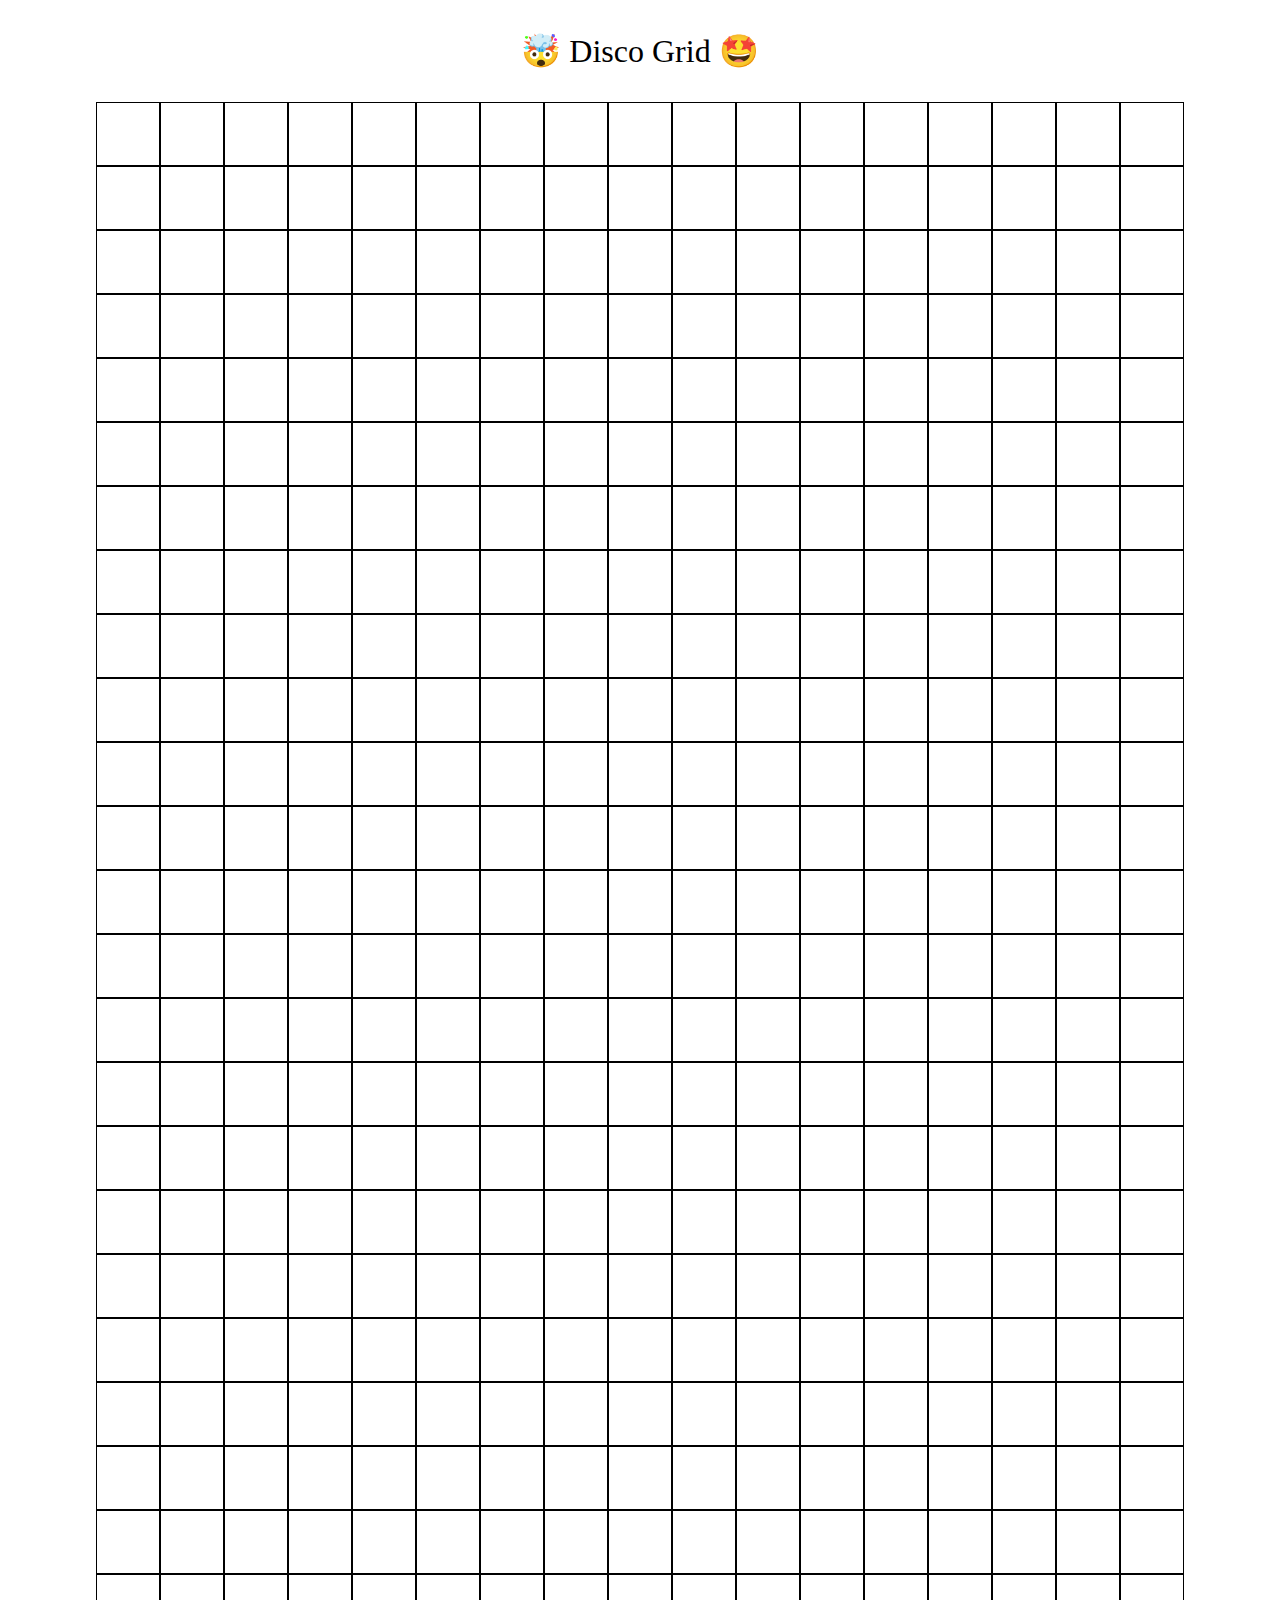
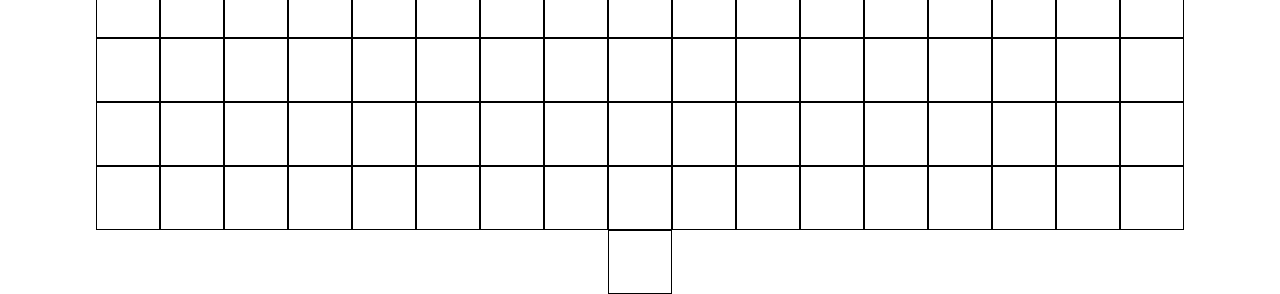
==== block-BJaael/code/index.html @ 888f1468 "completed block 5 of understanding browser events" ====
<!DOCTYPE html>
<html lang="en">
  <head>
    <meta charset="UTF-8" />
    <meta name="viewport" content="width=device-width, initial-scale=1.0" />
    <title>🤯 Disco Grid 🤩</title>
    <link
      href="https://fonts.googleapis.com/css2?family=Montserrat:wght@200;400&display=swap"
      rel="stylesheet"
    />
    <link rel="stylesheet" href="style.css" />
  </head>
  <body>
    <h1 class="heading">🤯 Disco Grid 🤩</h1>
  <div class="container flex">
    
      <div class="box"></div>
      <div class="box"></div>
      <div class="box"></div>
      <div class="box"></div>
      <div class="box"></div>
      <div class="box"></div>
      <div class="box"></div>
      <div class="box"></div>
      <div class="box"></div>
      <div class="box"></div>
      <div class="box"></div>
      <div class="box"></div>
      <div class="box"></div>
      <div class="box"></div>
      <div class="box"></div>
      <div class="box"></div>
      <div class="box"></div>
      <div class="box"></div>
      <div class="box"></div>
      <div class="box"></div>
      <div class="box"></div>
      <div class="box"></div>
      <div class="box"></div>
      <div class="box"></div>
      <div class="box"></div>
      <div class="box"></div>
      <div class="box"></div>
      <div class="box"></div>
      <div class="box"></div>
      <div class="box"></div>

<div class="box"></div>
<div class="box"></div>
<div class="box"></div>
<div class="box"></div>
<div class="box"></div>
<div class="box"></div>
<div class="box"></div>
<div class="box"></div>
<div class="box"></div>
<div class="box"></div>
<div class="box"></div>
<div class="box"></div>
<div class="box"></div>
<div class="box"></div>
<div class="box"></div>
<div class="box"></div>
<div class="box"></div>
<div class="box"></div>
<div class="box"></div>
<div class="box"></div>
<div class="box"></div>
<div class="box"></div>
<div class="box"></div>
<div class="box"></div>
<div class="box"></div>
<div class="box"></div>
<div class="box"></div>
<div class="box"></div>
<div class="box"></div>
<div class="box"></div>

<div class="box"></div>
<div class="box"></div>
<div class="box"></div>
<div class="box"></div>
<div class="box"></div>
<div class="box"></div>
<div class="box"></div>
<div class="box"></div>
<div class="box"></div>
<div class="box"></div>
<div class="box"></div>
<div class="box"></div>
<div class="box"></div>
<div class="box"></div>
<div class="box"></div>
<div class="box"></div>
<div class="box"></div>
<div class="box"></div>
<div class="box"></div>
<div class="box"></div>
<div class="box"></div>
<div class="box"></div>
<div class="box"></div>
<div class="box"></div>
<div class="box"></div>
<div class="box"></div>
<div class="box"></div>
<div class="box"></div>
<div class="box"></div>
<div class="box"></div>
<div class="box"></div>
<div class="box"></div>
<div class="box"></div>
<div class="box"></div>
<div class="box"></div>
<div class="box"></div>
<div class="box"></div>
<div class="box"></div>
<div class="box"></div>
<div class="box"></div>
<div class="box"></div>
<div class="box"></div>
<div class="box"></div>
<div class="box"></div>
<div class="box"></div>
<div class="box"></div>
<div class="box"></div>
<div class="box"></div>
<div class="box"></div>
<div class="box"></div>
<div class="box"></div>
<div class="box"></div>
<div class="box"></div>
<div class="box"></div>
<div class="box"></div>
<div class="box"></div>
<div class="box"></div>
<div class="box"></div>
<div class="box"></div>
<div class="box"></div>
<div class="box"></div>
<div class="box"></div>
<div class="box"></div>
<div class="box"></div>
<div class="box"></div>
<div class="box"></div>
<div class="box"></div>
<div class="box"></div>
<div class="box"></div>
<div class="box"></div>
<div class="box"></div>
<div class="box"></div>
<div class="box"></div>
<div class="box"></div>
<div class="box"></div>
<div class="box"></div>
<div class="box"></div>
<div class="box"></div>
<div class="box"></div>
<div class="box"></div>
<div class="box"></div>
<div class="box"></div>
<div class="box"></div>
<div class="box"></div>
<div class="box"></div>
<div class="box"></div>
<div class="box"></div>
<div class="box"></div>
<div class="box"></div>
<div class="box"></div>
<div class="box"></div>
<div class="box"></div>
<div class="box"></div>
<div class="box"></div>
<div class="box"></div>
<div class="box"></div>
<div class="box"></div>
<div class="box"></div>
<div class="box"></div>
<div class="box"></div>

<div class="box"></div>
<div class="box"></div>
<div class="box"></div>
<div class="box"></div>
<div class="box"></div>
<div class="box"></div>
<div class="box"></div>
<div class="box"></div>
<div class="box"></div>
<div class="box"></div>
<div class="box"></div>
<div class="box"></div>
<div class="box"></div>
<div class="box"></div>
<div class="box"></div>
<div class="box"></div>
<div class="box"></div>
<div class="box"></div>
<div class="box"></div>
<div class="box"></div>
<div class="box"></div>
<div class="box"></div>
<div class="box"></div>
<div class="box"></div>
<div class="box"></div>
<div class="box"></div>
<div class="box"></div>
<div class="box"></div>
<div class="box"></div>
<div class="box"></div>
<div class="box"></div>
<div class="box"></div>
<div class="box"></div>
<div class="box"></div>
<div class="box"></div>
<div class="box"></div>
<div class="box"></div>
<div class="box"></div>
<div class="box"></div>
<div class="box"></div>
<div class="box"></div>
<div class="box"></div>
<div class="box"></div>
<div class="box"></div>
<div class="box"></div>
<div class="box"></div>
<div class="box"></div>
<div class="box"></div>
<div class="box"></div>
<div class="box"></div>
<div class="box"></div>
<div class="box"></div>
<div class="box"></div>
<div class="box"></div>
<div class="box"></div>
<div class="box"></div>
<div class="box"></div>
<div class="box"></div>
<div class="box"></div>
<div class="box"></div>
<div class="box"></div>
<div class="box"></div>
<div class="box"></div>
<div class="box"></div>
<div class="box"></div>
<div class="box"></div>
<div class="box"></div>
<div class="box"></div>
<div class="box"></div>
<div class="box"></div>
<div class="box"></div>
<div class="box"></div>
<div class="box"></div>
<div class="box"></div>
<div class="box"></div>
<div class="box"></div>
<div class="box"></div>
<div class="box"></div>
<div class="box"></div>
<div class="box"></div>
<div class="box"></div>
<div class="box"></div>
<div class="box"></div>
<div class="box"></div>
<div class="box"></div>
<div class="box"></div>
<div class="box"></div>
<div class="box"></div>
<div class="box"></div>
<div class="box"></div>
<div class="box"></div>
<div class="box"></div>
<div class="box"></div>
<div class="box"></div>
<div class="box"></div>
<div class="box"></div>
<div class="box"></div>
<div class="box"></div>
<div class="box"></div>
<div class="box"></div>
<div class="box"></div>
<div class="box"></div>
<div class="box"></div>
<div class="box"></div>
<div class="box"></div>
<div class="box"></div>
<div class="box"></div>
<div class="box"></div>
<div class="box"></div>
<div class="box"></div>
<div class="box"></div>
<div class="box"></div>
<div class="box"></div>
<div class="box"></div>
<div class="box"></div>
<div class="box"></div>
<div class="box"></div>
<div class="box"></div>
<div class="box"></div>
<div class="box"></div>
<div class="box"></div>
<div class="box"></div>
<div class="box"></div>
<div class="box"></div>
<div class="box"></div>
<div class="box"></div>
<div class="box"></div>
<div class="box"></div>
<div class="box"></div>
<div class="box"></div>
<div class="box"></div>
<div class="box"></div>
<div class="box"></div>
<div class="box"></div>
<div class="box"></div>
<div class="box"></div>
<div class="box"></div>
<div class="box"></div>
<div class="box"></div>
<div class="box"></div>
<div class="box"></div>
<div class="box"></div>
<div class="box"></div>
<div class="box"></div>
<div class="box"></div>
<div class="box"></div>
<div class="box"></div>
<div class="box"></div>
<div class="box"></div>
<div class="box"></div>
<div class="box"></div>
<div class="box"></div>
<div class="box"></div>
<div class="box"></div>
<div class="box"></div>
<div class="box"></div>
<div class="box"></div>
<div class="box"></div>
<div class="box"></div>
<div class="box"></div>
<div class="box"></div>
<div class="box"></div>
<div class="box"></div>
<div class="box"></div>
<div class="box"></div>
<div class="box"></div>
<div class="box"></div>
<div class="box"></div>
<div class="box"></div>
<div class="box"></div>
<div class="box"></div>
<div class="box"></div>
<div class="box"></div>
<div class="box"></div>
<div class="box"></div>
<div class="box"></div>
<div class="box"></div>
<div class="box"></div>
<div class="box"></div>
<div class="box"></div>
<div class="box"></div>
<div class="box"></div>
<div class="box"></div>
<div class="box"></div>
<div class="box"></div>
<div class="box"></div>
<div class="box"></div>
<div class="box"></div>
<div class="box"></div>
<div class="box"></div>
<div class="box"></div>
<div class="box"></div>
<div class="box"></div>
<div class="box"></div>
<div class="box"></div>
<div class="box"></div>
<div class="box"></div>
<div class="box"></div>
<div class="box"></div>
<div class="box"></div>
<div class="box"></div>
<div class="box"></div>
<div class="box"></div>
<div class="box"></div>
<div class="box"></div>
<div class="box"></div>
<div class="box"></div>
<div class="box"></div>
<div class="box"></div>
<div class="box"></div>
<div class="box"></div>
<div class="box"></div>
<div class="box"></div>
<div class="box"></div>
<div class="box"></div>
<div class="box"></div>
<div class="box"></div>
<div class="box"></div>
<div class="box"></div>
<div class="box"></div>
<div class="box"></div>
<div class="box"></div>
<div class="box"></div>
<div class="box"></div>
<div class="box"></div>
<div class="box"></div>
<div class="box"></div>
<div class="box"></div>
<div class="box"></div>
<div class="box"></div>
<div class="box"></div>
<div class="box"></div>
<div class="box"></div>
<div class="box"></div>
<div class="box"></div>
<div class="box"></div>
<div class="box"></div>
<div class="box"></div>
<div class="box"></div>
<div class="box"></div>
<div class="box"></div>
<div class="box"></div>
<div class="box"></div>
<div class="box"></div>
<div class="box"></div>
<div class="box"></div>
<div class="box"></div>
<div class="box"></div>
<div class="box"></div>
<div class="box"></div>
<div class="box"></div>
<div class="box"></div>
<div class="box"></div>
<div class="box"></div>
<div class="box"></div>
<div class="box"></div>
<div class="box"></div>
<div class="box"></div>
<div class="box"></div>
<div class="box"></div>
<div class="box"></div>
<div class="box"></div>
<div class="box"></div>
<div class="box"></div>
<div class="box"></div>
<div class="box"></div>
<div class="box"></div>
<div class="box"></div>
<div class="box"></div>
<div class="box"></div>
<div class="box"></div>
<div class="box"></div>
<div class="box"></div>
<div class="box"></div>
<div class="box"></div>
<div class="box"></div>
<div class="box"></div>
<div class="box"></div>
<div class="box"></div>
<div class="box"></div>
<div class="box"></div>
<div class="box"></div>
<div class="box"></div>
<div class="box"></div>
<div class="box"></div>
<div class="box"></div>
<div class="box"></div>
<div class="box"></div>
<div class="box"></div>
<div class="box"></div>
<div class="box"></div>
<div class="box"></div>
<div class="box"></div>
<div class="box"></div>
<div class="box"></div>
<div class="box"></div>
<div class="box"></div>
<div class="box"></div>
<div class="box"></div>
<div class="box"></div>
 </div>
  
    <script src="./script.js"></script>
  </body>
</html>
---- block-BJaael/code/style.css ----
html {
  box-sizing: border-box;
  font-size: 16px;
}

*,
*:before,
*:after {
  box-sizing: inherit;
}

body,
h1,
h2,
h3,
h4,
h5,
h6,
p,
ol,
ul {
  margin: 0;
  padding: 0;
  font-weight: normal;
}

ol,
ul {
  list-style: none;
}

img {
  max-width: 100%;
  height: auto;
}
.container {
  max-width: 1200px;
  width: 100%;
  margin: 0 auto;
  padding: 0 2rem;
}

h1 {
  text-align: center;
  margin: 2rem;
}

.flex {
  display: flex;
  justify-content: center;
  align-items: center;
  flex-wrap: wrap;
}

.box {
  width: 4rem;
  height: 4rem;
  border: 1px solid black;
}
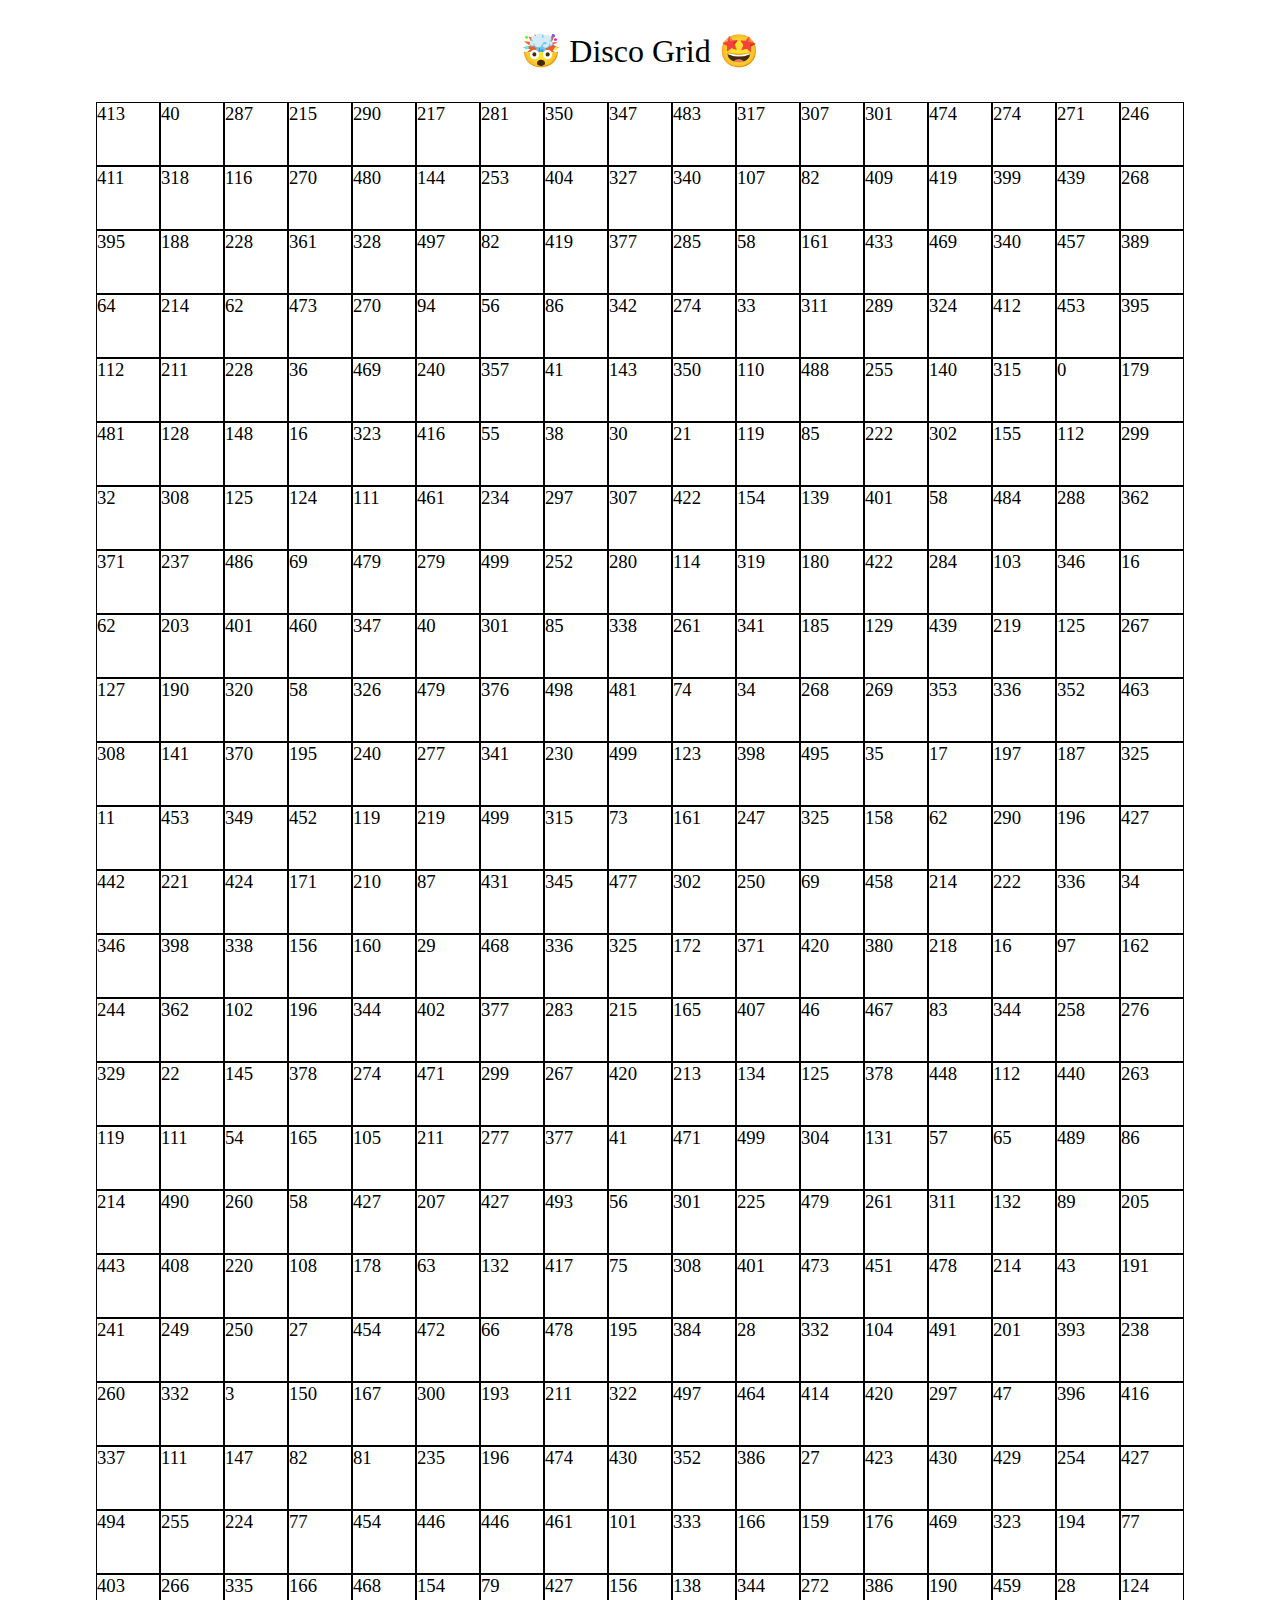
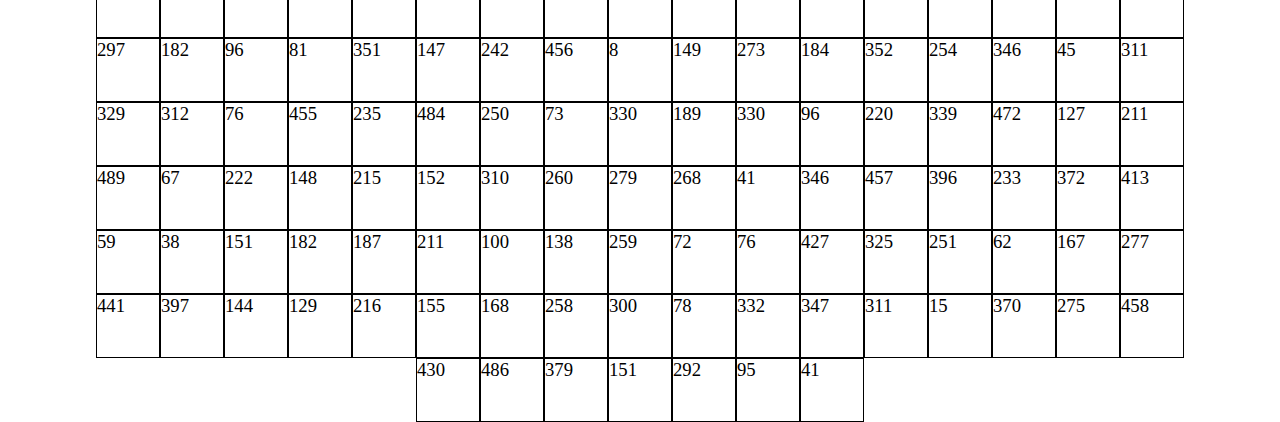
==== commit 8878ba76: "refactored the code" ====
--- a/block-BJaael/code/index.html
+++ b/block-BJaael/code/index.html
@@ -12,473 +12,9 @@
   </head>
   <body>
     <h1 class="heading">🤯 Disco Grid 🤩</h1>
-  <div class="container flex">
-    
-      <div class="box"></div>
-      <div class="box"></div>
-      <div class="box"></div>
-      <div class="box"></div>
-      <div class="box"></div>
-      <div class="box"></div>
-      <div class="box"></div>
-      <div class="box"></div>
-      <div class="box"></div>
-      <div class="box"></div>
-      <div class="box"></div>
-      <div class="box"></div>
-      <div class="box"></div>
-      <div class="box"></div>
-      <div class="box"></div>
-      <div class="box"></div>
-      <div class="box"></div>
-      <div class="box"></div>
-      <div class="box"></div>
-      <div class="box"></div>
-      <div class="box"></div>
-      <div class="box"></div>
-      <div class="box"></div>
-      <div class="box"></div>
-      <div class="box"></div>
-      <div class="box"></div>
-      <div class="box"></div>
-      <div class="box"></div>
-      <div class="box"></div>
-      <div class="box"></div>
-
-<div class="box"></div>
-<div class="box"></div>
-<div class="box"></div>
-<div class="box"></div>
-<div class="box"></div>
-<div class="box"></div>
-<div class="box"></div>
-<div class="box"></div>
-<div class="box"></div>
-<div class="box"></div>
-<div class="box"></div>
-<div class="box"></div>
-<div class="box"></div>
-<div class="box"></div>
-<div class="box"></div>
-<div class="box"></div>
-<div class="box"></div>
-<div class="box"></div>
-<div class="box"></div>
-<div class="box"></div>
-<div class="box"></div>
-<div class="box"></div>
-<div class="box"></div>
-<div class="box"></div>
-<div class="box"></div>
-<div class="box"></div>
-<div class="box"></div>
-<div class="box"></div>
-<div class="box"></div>
-<div class="box"></div>
-
-<div class="box"></div>
-<div class="box"></div>
-<div class="box"></div>
-<div class="box"></div>
-<div class="box"></div>
-<div class="box"></div>
-<div class="box"></div>
-<div class="box"></div>
-<div class="box"></div>
-<div class="box"></div>
-<div class="box"></div>
-<div class="box"></div>
-<div class="box"></div>
-<div class="box"></div>
-<div class="box"></div>
-<div class="box"></div>
-<div class="box"></div>
-<div class="box"></div>
-<div class="box"></div>
-<div class="box"></div>
-<div class="box"></div>
-<div class="box"></div>
-<div class="box"></div>
-<div class="box"></div>
-<div class="box"></div>
-<div class="box"></div>
-<div class="box"></div>
-<div class="box"></div>
-<div class="box"></div>
-<div class="box"></div>
-<div class="box"></div>
-<div class="box"></div>
-<div class="box"></div>
-<div class="box"></div>
-<div class="box"></div>
-<div class="box"></div>
-<div class="box"></div>
-<div class="box"></div>
-<div class="box"></div>
-<div class="box"></div>
-<div class="box"></div>
-<div class="box"></div>
-<div class="box"></div>
-<div class="box"></div>
-<div class="box"></div>
-<div class="box"></div>
-<div class="box"></div>
-<div class="box"></div>
-<div class="box"></div>
-<div class="box"></div>
-<div class="box"></div>
-<div class="box"></div>
-<div class="box"></div>
-<div class="box"></div>
-<div class="box"></div>
-<div class="box"></div>
-<div class="box"></div>
-<div class="box"></div>
-<div class="box"></div>
-<div class="box"></div>
-<div class="box"></div>
-<div class="box"></div>
-<div class="box"></div>
-<div class="box"></div>
-<div class="box"></div>
-<div class="box"></div>
-<div class="box"></div>
-<div class="box"></div>
-<div class="box"></div>
-<div class="box"></div>
-<div class="box"></div>
-<div class="box"></div>
-<div class="box"></div>
-<div class="box"></div>
-<div class="box"></div>
-<div class="box"></div>
-<div class="box"></div>
-<div class="box"></div>
-<div class="box"></div>
-<div class="box"></div>
-<div class="box"></div>
-<div class="box"></div>
-<div class="box"></div>
-<div class="box"></div>
-<div class="box"></div>
-<div class="box"></div>
-<div class="box"></div>
-<div class="box"></div>
-<div class="box"></div>
-<div class="box"></div>
-<div class="box"></div>
-<div class="box"></div>
-<div class="box"></div>
-<div class="box"></div>
-<div class="box"></div>
-<div class="box"></div>
-<div class="box"></div>
-<div class="box"></div>
-<div class="box"></div>
-<div class="box"></div>
-
-<div class="box"></div>
-<div class="box"></div>
-<div class="box"></div>
-<div class="box"></div>
-<div class="box"></div>
-<div class="box"></div>
-<div class="box"></div>
-<div class="box"></div>
-<div class="box"></div>
-<div class="box"></div>
-<div class="box"></div>
-<div class="box"></div>
-<div class="box"></div>
-<div class="box"></div>
-<div class="box"></div>
-<div class="box"></div>
-<div class="box"></div>
-<div class="box"></div>
-<div class="box"></div>
-<div class="box"></div>
-<div class="box"></div>
-<div class="box"></div>
-<div class="box"></div>
-<div class="box"></div>
-<div class="box"></div>
-<div class="box"></div>
-<div class="box"></div>
-<div class="box"></div>
-<div class="box"></div>
-<div class="box"></div>
-<div class="box"></div>
-<div class="box"></div>
-<div class="box"></div>
-<div class="box"></div>
-<div class="box"></div>
-<div class="box"></div>
-<div class="box"></div>
-<div class="box"></div>
-<div class="box"></div>
-<div class="box"></div>
-<div class="box"></div>
-<div class="box"></div>
-<div class="box"></div>
-<div class="box"></div>
-<div class="box"></div>
-<div class="box"></div>
-<div class="box"></div>
-<div class="box"></div>
-<div class="box"></div>
-<div class="box"></div>
-<div class="box"></div>
-<div class="box"></div>
-<div class="box"></div>
-<div class="box"></div>
-<div class="box"></div>
-<div class="box"></div>
-<div class="box"></div>
-<div class="box"></div>
-<div class="box"></div>
-<div class="box"></div>
-<div class="box"></div>
-<div class="box"></div>
-<div class="box"></div>
-<div class="box"></div>
-<div class="box"></div>
-<div class="box"></div>
-<div class="box"></div>
-<div class="box"></div>
-<div class="box"></div>
-<div class="box"></div>
-<div class="box"></div>
-<div class="box"></div>
-<div class="box"></div>
-<div class="box"></div>
-<div class="box"></div>
-<div class="box"></div>
-<div class="box"></div>
-<div class="box"></div>
-<div class="box"></div>
-<div class="box"></div>
-<div class="box"></div>
-<div class="box"></div>
-<div class="box"></div>
-<div class="box"></div>
-<div class="box"></div>
-<div class="box"></div>
-<div class="box"></div>
-<div class="box"></div>
-<div class="box"></div>
-<div class="box"></div>
-<div class="box"></div>
-<div class="box"></div>
-<div class="box"></div>
-<div class="box"></div>
-<div class="box"></div>
-<div class="box"></div>
-<div class="box"></div>
-<div class="box"></div>
-<div class="box"></div>
-<div class="box"></div>
-<div class="box"></div>
-<div class="box"></div>
-<div class="box"></div>
-<div class="box"></div>
-<div class="box"></div>
-<div class="box"></div>
-<div class="box"></div>
-<div class="box"></div>
-<div class="box"></div>
-<div class="box"></div>
-<div class="box"></div>
-<div class="box"></div>
-<div class="box"></div>
-<div class="box"></div>
-<div class="box"></div>
-<div class="box"></div>
-<div class="box"></div>
-<div class="box"></div>
-<div class="box"></div>
-<div class="box"></div>
-<div class="box"></div>
-<div class="box"></div>
-<div class="box"></div>
-<div class="box"></div>
-<div class="box"></div>
-<div class="box"></div>
-<div class="box"></div>
-<div class="box"></div>
-<div class="box"></div>
-<div class="box"></div>
-<div class="box"></div>
-<div class="box"></div>
-<div class="box"></div>
-<div class="box"></div>
-<div class="box"></div>
-<div class="box"></div>
-<div class="box"></div>
-<div class="box"></div>
-<div class="box"></div>
-<div class="box"></div>
-<div class="box"></div>
-<div class="box"></div>
-<div class="box"></div>
-<div class="box"></div>
-<div class="box"></div>
-<div class="box"></div>
-<div class="box"></div>
-<div class="box"></div>
-<div class="box"></div>
-<div class="box"></div>
-<div class="box"></div>
-<div class="box"></div>
-<div class="box"></div>
-<div class="box"></div>
-<div class="box"></div>
-<div class="box"></div>
-<div class="box"></div>
-<div class="box"></div>
-<div class="box"></div>
-<div class="box"></div>
-<div class="box"></div>
-<div class="box"></div>
-<div class="box"></div>
-<div class="box"></div>
-<div class="box"></div>
-<div class="box"></div>
-<div class="box"></div>
-<div class="box"></div>
-<div class="box"></div>
-<div class="box"></div>
-<div class="box"></div>
-<div class="box"></div>
-<div class="box"></div>
-<div class="box"></div>
-<div class="box"></div>
-<div class="box"></div>
-<div class="box"></div>
-<div class="box"></div>
-<div class="box"></div>
-<div class="box"></div>
-<div class="box"></div>
-<div class="box"></div>
-<div class="box"></div>
-<div class="box"></div>
-<div class="box"></div>
-<div class="box"></div>
-<div class="box"></div>
-<div class="box"></div>
-<div class="box"></div>
-<div class="box"></div>
-<div class="box"></div>
-<div class="box"></div>
-<div class="box"></div>
-<div class="box"></div>
-<div class="box"></div>
-<div class="box"></div>
-<div class="box"></div>
-<div class="box"></div>
-<div class="box"></div>
-<div class="box"></div>
-<div class="box"></div>
-<div class="box"></div>
-<div class="box"></div>
-<div class="box"></div>
-<div class="box"></div>
-<div class="box"></div>
-<div class="box"></div>
-<div class="box"></div>
-<div class="box"></div>
-<div class="box"></div>
-<div class="box"></div>
-<div class="box"></div>
-<div class="box"></div>
-<div class="box"></div>
-<div class="box"></div>
-<div class="box"></div>
-<div class="box"></div>
-<div class="box"></div>
-<div class="box"></div>
-<div class="box"></div>
-<div class="box"></div>
-<div class="box"></div>
-<div class="box"></div>
-<div class="box"></div>
-<div class="box"></div>
-<div class="box"></div>
-<div class="box"></div>
-<div class="box"></div>
-<div class="box"></div>
-<div class="box"></div>
-<div class="box"></div>
-<div class="box"></div>
-<div class="box"></div>
-<div class="box"></div>
-<div class="box"></div>
-<div class="box"></div>
-<div class="box"></div>
-<div class="box"></div>
-<div class="box"></div>
-<div class="box"></div>
-<div class="box"></div>
-<div class="box"></div>
-<div class="box"></div>
-<div class="box"></div>
-<div class="box"></div>
-<div class="box"></div>
-<div class="box"></div>
-<div class="box"></div>
-<div class="box"></div>
-<div class="box"></div>
-<div class="box"></div>
-<div class="box"></div>
-<div class="box"></div>
-<div class="box"></div>
-<div class="box"></div>
-<div class="box"></div>
-<div class="box"></div>
-<div class="box"></div>
-<div class="box"></div>
-<div class="box"></div>
-<div class="box"></div>
-<div class="box"></div>
-<div class="box"></div>
-<div class="box"></div>
-<div class="box"></div>
-<div class="box"></div>
-<div class="box"></div>
-<div class="box"></div>
-<div class="box"></div>
-<div class="box"></div>
-<div class="box"></div>
-<div class="box"></div>
-<div class="box"></div>
-<div class="box"></div>
-<div class="box"></div>
-<div class="box"></div>
-<div class="box"></div>
-<div class="box"></div>
-<div class="box"></div>
-<div class="box"></div>
-<div class="box"></div>
-<div class="box"></div>
-<div class="box"></div>
-<div class="box"></div>
-<div class="box"></div>
-<div class="box"></div>
-<div class="box"></div>
-<div class="box"></div>
-<div class="box"></div>
-<div class="box"></div>
-<div class="box"></div>
-<div class="box"></div>
-<div class="box"></div>
-<div class="box"></div>
-<div class="box"></div>
-<div class="box"></div>
-<div class="box"></div>
-<div class="box"></div>
-<div class="box"></div>
-<div class="box"></div>
- </div>
-  
+    <div class="container flex">
+      <div class="boxes"></div>
+    </div>
     <script src="./script.js"></script>
   </body>
 </html>
--- a/block-BJaael/code/style.css
+++ b/block-BJaael/code/style.css
@@ -33,6 +33,7 @@
   max-width: 100%;
   height: auto;
 }
+
 .container {
   max-width: 1200px;
   width: 100%;
@@ -45,7 +46,7 @@
   margin: 2rem;
 }
 
-.flex {
+.boxes {
   display: flex;
   justify-content: center;
   align-items: center;
